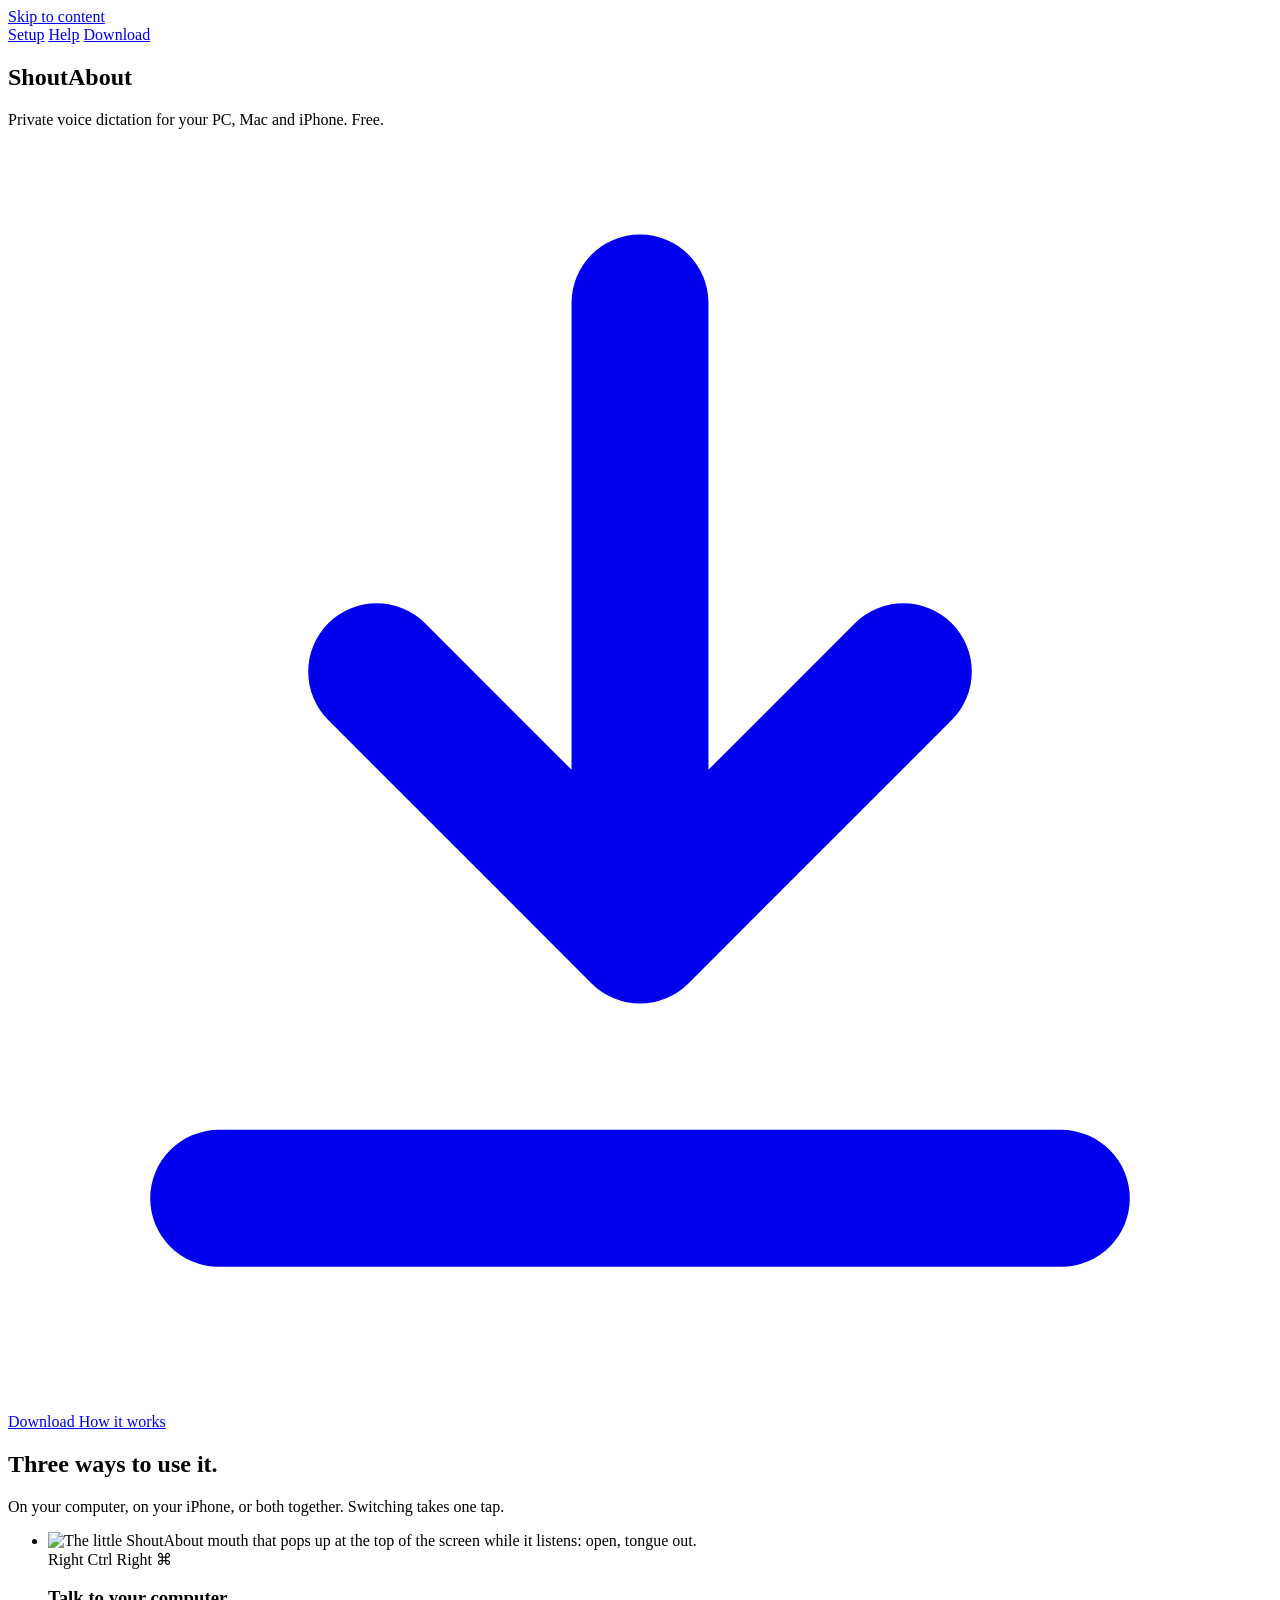
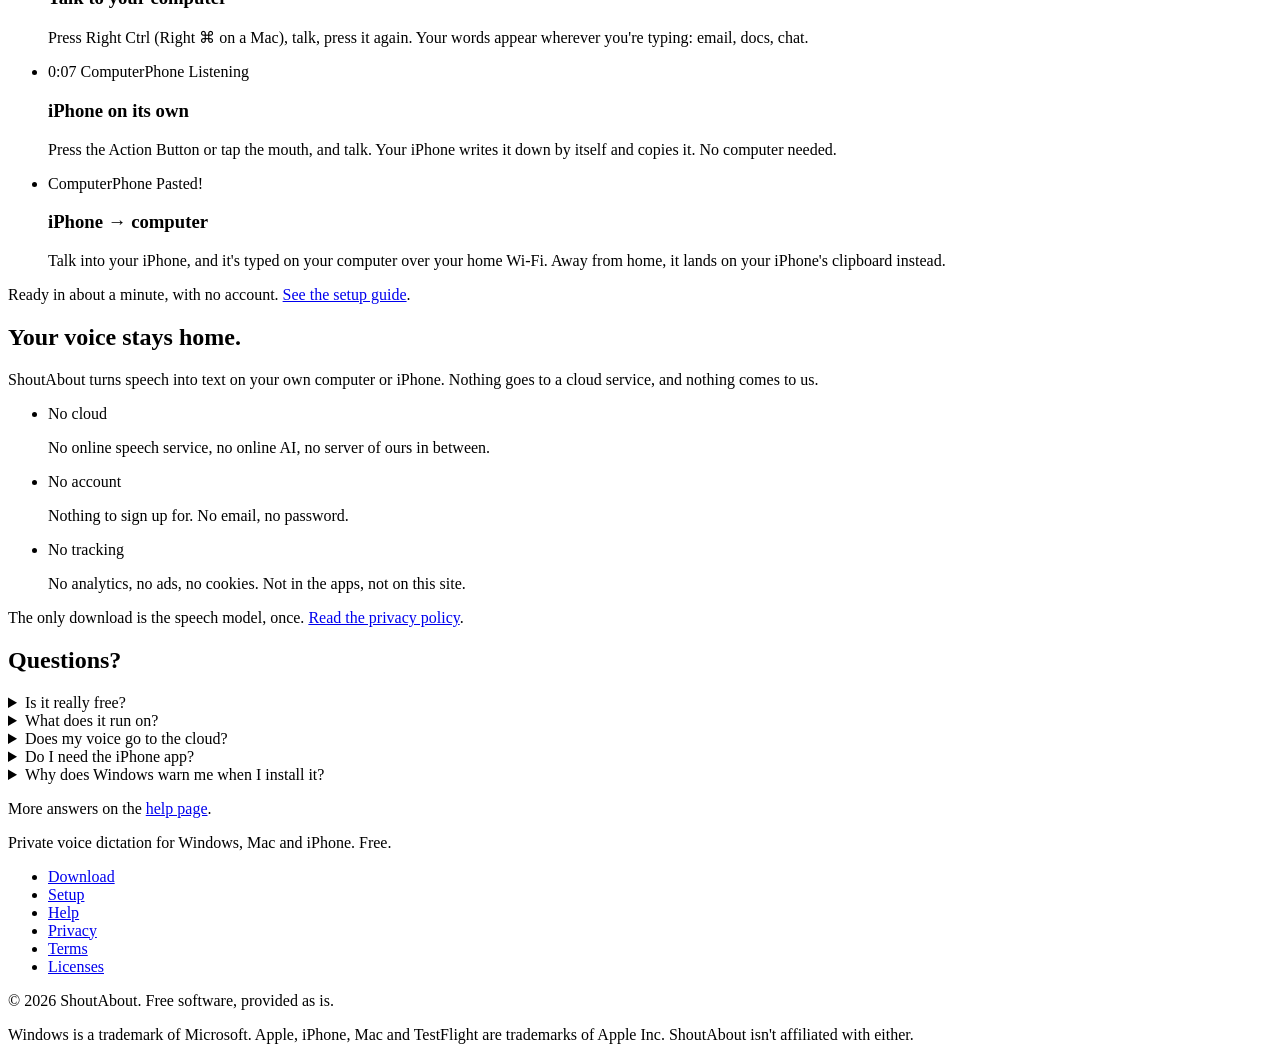
==== site/index.html @ f7136ee4 "ShoutAbout: free, private voice dictation for Windows, Mac and iPhone Open source under the MIT Lice" ====
<!DOCTYPE html>
<html lang="en">
<head>
  <meta charset="utf-8">
  <meta name="viewport" content="width=device-width, initial-scale=1">
  <title>ShoutAbout: free, private voice dictation for PC, Mac and iPhone</title>
  <meta name="description" content="Private voice dictation for Windows, Mac and iPhone. Press a key or tap your iPhone, talk, and the text lands where you're typing. Free. No cloud, no account, no tracking.">
  <link rel="canonical" href="https://shoutabout.fyi/">
  <meta name="color-scheme" content="light dark">
  <meta name="theme-color" content="#FFE600" media="(prefers-color-scheme: light)">
  <meta name="theme-color" content="#0A0A0A" media="(prefers-color-scheme: dark)">
  <link rel="icon" href="/favicon.ico" sizes="32x32">
  <link rel="icon" href="/favicon.svg" type="image/svg+xml">
  <link rel="apple-touch-icon" href="/apple-touch-icon.png">
  <link rel="manifest" href="/site.webmanifest">
  <link rel="preload" href="/assets/fonts/anton.woff2" as="font" type="font/woff2" crossorigin>
  <link rel="stylesheet" href="/assets/css/site.css">
  <meta property="og:type" content="website">
  <meta property="og:site_name" content="ShoutAbout">
  <meta property="og:title" content="ShoutAbout">
  <meta property="og:description" content="Private voice dictation for your PC, Mac and iPhone. Free. Your voice never leaves your devices.">
  <meta property="og:url" content="https://shoutabout.fyi/">
  <meta property="og:image" content="https://shoutabout.fyi/assets/img/og.png">
  <meta property="og:image:width" content="1200">
  <meta property="og:image:height" content="630">
  <meta property="og:image:alt" content="The ShoutAbout wordmark on yellow: the O is an open mouth with a red tongue. Private voice dictation. Free.">
  <meta name="twitter:card" content="summary_large_image">
  <script src="/assets/js/site.js" defer></script>
</head>
<body>
<a class="skip-link" href="#main">Skip to content</a>

<div class="tone-loud">
  <header class="site-header">
    <div class="wrap site-header__bar site-header__bar--end">
      <nav class="site-nav" aria-label="Main">
        <a href="/setup">Setup</a>
        <a href="/support">Help</a>
        <a class="btn btn--small" href="/download">Download</a>
      </nav>
    </div>
  </header>

  <main id="main">
    <section class="hero" aria-labelledby="hero-title">
      <div class="wrap">
        <h1 class="wordmark" id="hero-title">
          <span class="visually-hidden">ShoutAbout</span>
          <span class="wordmark__row" aria-hidden="true"><span data-wm="SH"></span><span class="mouth is-chatting"><span class="mouth__box"><span class="mouth__tongue"></span><span class="mouth__teeth"></span></span></span><span data-wm="UT"></span></span>
          <span class="wordmark__row" aria-hidden="true" data-wm="ABOUT"></span>
        </h1>
        <p class="hero__sub">Private voice dictation for your PC, Mac and iPhone. Free.</p>
        <div class="btn-row">
          <a class="btn" href="/download">
            <svg class="btn__icon" viewBox="0 0 24 24" aria-hidden="true" focusable="false"><path d="M12 3v12m0 0-5-5m5 5 5-5M4 20h16" fill="none" stroke="currentColor" stroke-width="2.6" stroke-linecap="round" stroke-linejoin="round"/></svg>
            <span>Download</span>
          </a>
          <a class="btn btn--ghost" href="#how">How it works</a>
        </div>
      </div>
    </section>
  </main>
</div>

<section class="tone-quiet section" id="how" aria-labelledby="how-title">
  <div class="wrap">
    <div class="section-head">
      <h2 class="h2" id="how-title">Three ways to use it.</h2>
      <p class="lead muted">On your computer, on your iPhone, or both together. Switching takes one tap.</p>
    </div>
    <ul class="ways">
      <li class="way">
        <div class="way__visual way__visual--pc">
          <img class="way__pill" src="/assets/img/shots/pc-pill-listening.webp" width="432" height="256" loading="lazy" decoding="async" alt="The little ShoutAbout mouth that pops up at the top of the screen while it listens: open, tongue out.">
          <div class="keys" aria-hidden="true">
            <span class="keycap">Right Ctrl</span>
            <span class="keycap">Right &#8984;</span>
          </div>
        </div>
        <h3 class="h3">Talk to your computer</h3>
        <p class="muted">Press Right Ctrl (Right &#8984; on a Mac), talk, press it again. Your words appear wherever you're typing: email, docs, chat.</p>
      </li>
      <li class="way">
        <div class="way__visual">
          <div class="iphone" role="img" aria-label="Drawing of an iPhone while ShoutAbout listens: the yellow mouth tile and a timer in the Dynamic Island, Phone chosen at the top, and the mouth on screen.">
            <span class="island"><span class="icon-tile"><span class="mouth"><span class="mouth__box"><span class="mouth__tongue"></span><span class="mouth__teeth"></span></span></span></span><span class="island__time">0:07</span></span>
            <span class="iphone__body">
              <span class="seg"><span>Computer</span><span class="is-on">Phone</span></span>
              <span class="icon-tile"><span class="mouth"><span class="mouth__box"><span class="mouth__tongue"></span><span class="mouth__teeth"></span></span></span></span>
              <span class="iphone__word">Listening</span>
            </span>
          </div>
        </div>
        <h3 class="h3">iPhone on its own</h3>
        <p class="muted">Press the Action Button or tap the mouth, and talk. Your iPhone writes it down by itself and copies it. No computer needed.</p>
      </li>
      <li class="way">
        <div class="way__visual">
          <div class="iphone" role="img" aria-label="Drawing of an iPhone after a dictation: Computer chosen at the top, the yellow mouth tile, and Pasted! On your computer.">
            <span class="island"></span>
            <span class="iphone__body">
              <span class="seg"><span class="is-on">Computer</span><span>Phone</span></span>
              <span class="icon-tile"><span class="mouth"><span class="mouth__box"><span class="mouth__tongue"></span><span class="mouth__teeth"></span></span></span></span>
              <span class="iphone__word">Pasted!</span>
            </span>
          </div>
        </div>
        <h3 class="h3">iPhone &rarr; computer</h3>
        <p class="muted">Talk into your iPhone, and it's typed on your computer over your home Wi-Fi. Away from home, it lands on your iPhone's clipboard instead.</p>
      </li>
    </ul>
    <p class="section-foot section-foot--center muted">Ready in about a minute, with no account. <a href="/setup">See the setup guide</a>.</p>
  </div>
</section>

<section class="tone-ink section" id="privacy" aria-labelledby="privacy-title">
  <div class="wrap">
    <div class="section-head">
      <h2 class="h2" id="privacy-title">Your voice stays home.</h2>
      <p class="lead">ShoutAbout turns speech into text on your own computer or iPhone. Nothing goes to a cloud service, and nothing comes to us.</p>
    </div>
    <ul class="promises">
      <li class="promise">
        <span class="promise__big">No cloud</span>
        <p>No online speech service, no online AI, no server of ours in between.</p>
      </li>
      <li class="promise">
        <span class="promise__big">No account</span>
        <p>Nothing to sign up for. No email, no password.</p>
      </li>
      <li class="promise">
        <span class="promise__big">No tracking</span>
        <p>No analytics, no ads, no cookies. Not in the apps, not on this site.</p>
      </li>
    </ul>
    <p class="fineprint">The only download is the speech model, once. <a href="/privacy">Read the privacy policy</a>.</p>
  </div>
</section>

<section class="tone-quiet section" id="faq" aria-labelledby="faq-title">
  <div class="wrap">
    <div class="section-head section-head--center">
      <h2 class="h2" id="faq-title">Questions?</h2>
    </div>
    <div class="faq">
      <details>
        <summary>Is it really free?</summary>
        <div class="faq__answer"><p>Yes. ShoutAbout is free to download and use. No ads, no account, no trial, no in-app purchases.</p></div>
      </details>
      <details>
        <summary>What does it run on?</summary>
        <div class="faq__answer">
          <ul>
            <li><strong>Windows:</strong> Windows 10 (version 1809 or later) or Windows 11, 64-bit. An NVIDIA graphics card makes it faster, but any PC works.</li>
            <li><strong>Mac:</strong> a Mac with Apple silicon (M1 or newer) and macOS 14 Sonoma or later.</li>
            <li><strong>iPhone:</strong> iOS 26 or later. It starts as a TestFlight beta; the App Store comes later.</li>
          </ul>
        </div>
      </details>
      <details>
        <summary>Does my voice go to the cloud?</summary>
        <div class="faq__answer"><p>No. Speech is turned into text on your computer or on your iPhone. When your iPhone sends a recording to your computer, it goes straight across your home Wi-Fi. We never receive your audio or your words.</p></div>
      </details>
      <details>
        <summary>Do I need the iPhone app?</summary>
        <div class="faq__answer"><p>No. Your computer works on its own with a key, and the iPhone app works on its own too. Use both, and your iPhone becomes a microphone for your computer.</p></div>
      </details>
      <details>
        <summary>Why does Windows warn me when I install it?</summary>
        <div class="faq__answer"><p>Windows doesn't know ShoutAbout's installer yet, so it says &ldquo;Windows protected your PC&rdquo;. Click <strong>More info</strong>, then <strong>Run anyway</strong>. A Microsoft Store version, which installs without the warning, is planned. The Mac app is signed and notarized by Apple, so it opens without one.</p></div>
      </details>
    </div>
    <p class="section-foot section-foot--center muted">More answers on the <a href="/support">help page</a>.</p>
  </div>
</section>

<footer class="site-footer tone-ink">
  <div class="wrap">
    <div class="site-footer__grid">
      <div>
        <a class="lockup" href="/" aria-label="ShoutAbout home">
          <span class="lockup__row" aria-hidden="true"><span data-wm="SH"></span><span class="mouth"><span class="mouth__box"><span class="mouth__tongue"></span><span class="mouth__teeth"></span></span></span><span data-wm="UT"></span></span>
          <span class="lockup__row" aria-hidden="true" data-wm="ABOUT"></span>
        </a>
        <p>Private voice dictation for Windows, Mac and iPhone. Free.</p>
      </div>
      <nav aria-label="Footer">
        <ul class="site-footer__links">
          <li><a href="/download">Download</a></li>
          <li><a href="/setup">Setup</a></li>
          <li><a href="/support">Help</a></li>
          <li><a href="/privacy">Privacy</a></li>
          <li><a href="/terms">Terms</a></li>
          <li><a href="/licenses">Licenses</a></li>
          <li data-contact hidden><a data-contact-link href="/support#contact">Email</a></li>
        </ul>
      </nav>
    </div>
    <div class="site-footer__legal">
      <p>&copy; 2026 ShoutAbout. Free software, provided as is.</p>
      <p>Windows is a trademark of Microsoft. Apple, iPhone, Mac and TestFlight are trademarks of Apple Inc. ShoutAbout isn't affiliated with either.</p>
    </div>
  </div>
</footer>
</body>
</html>
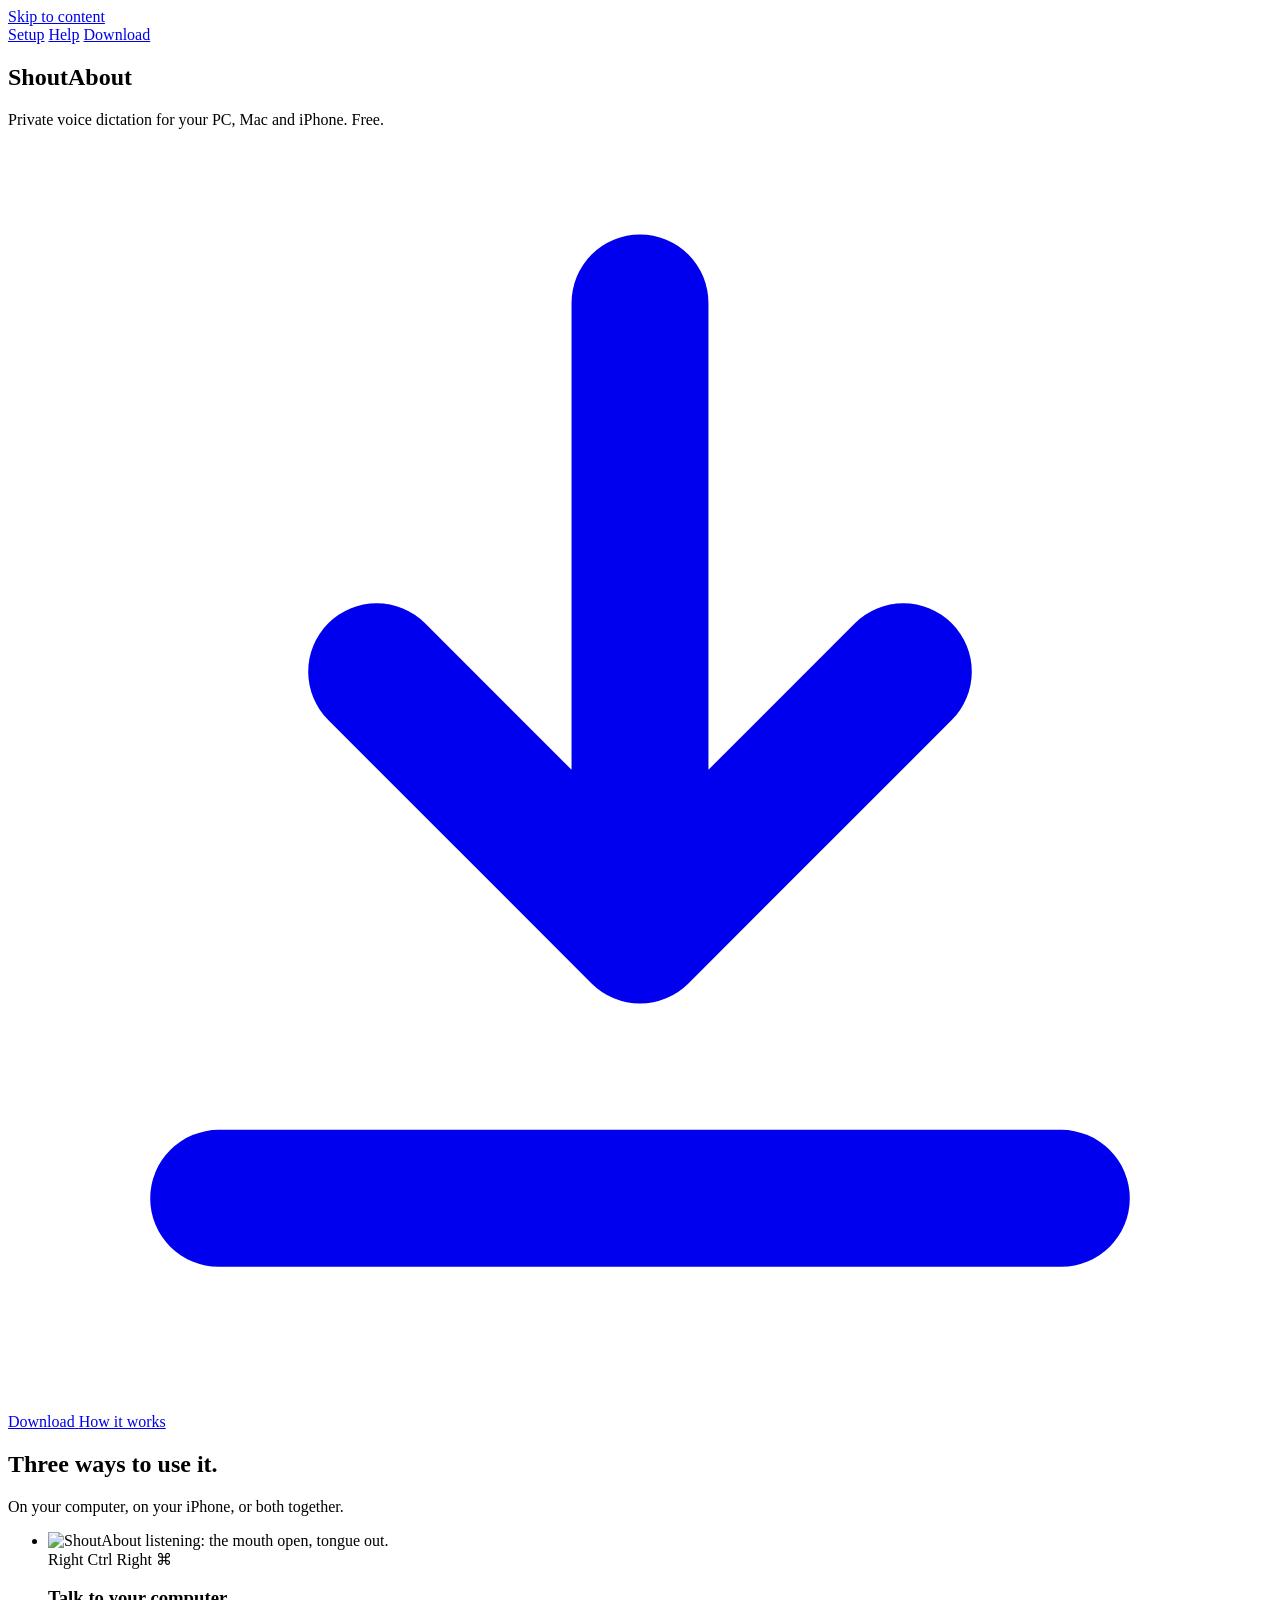
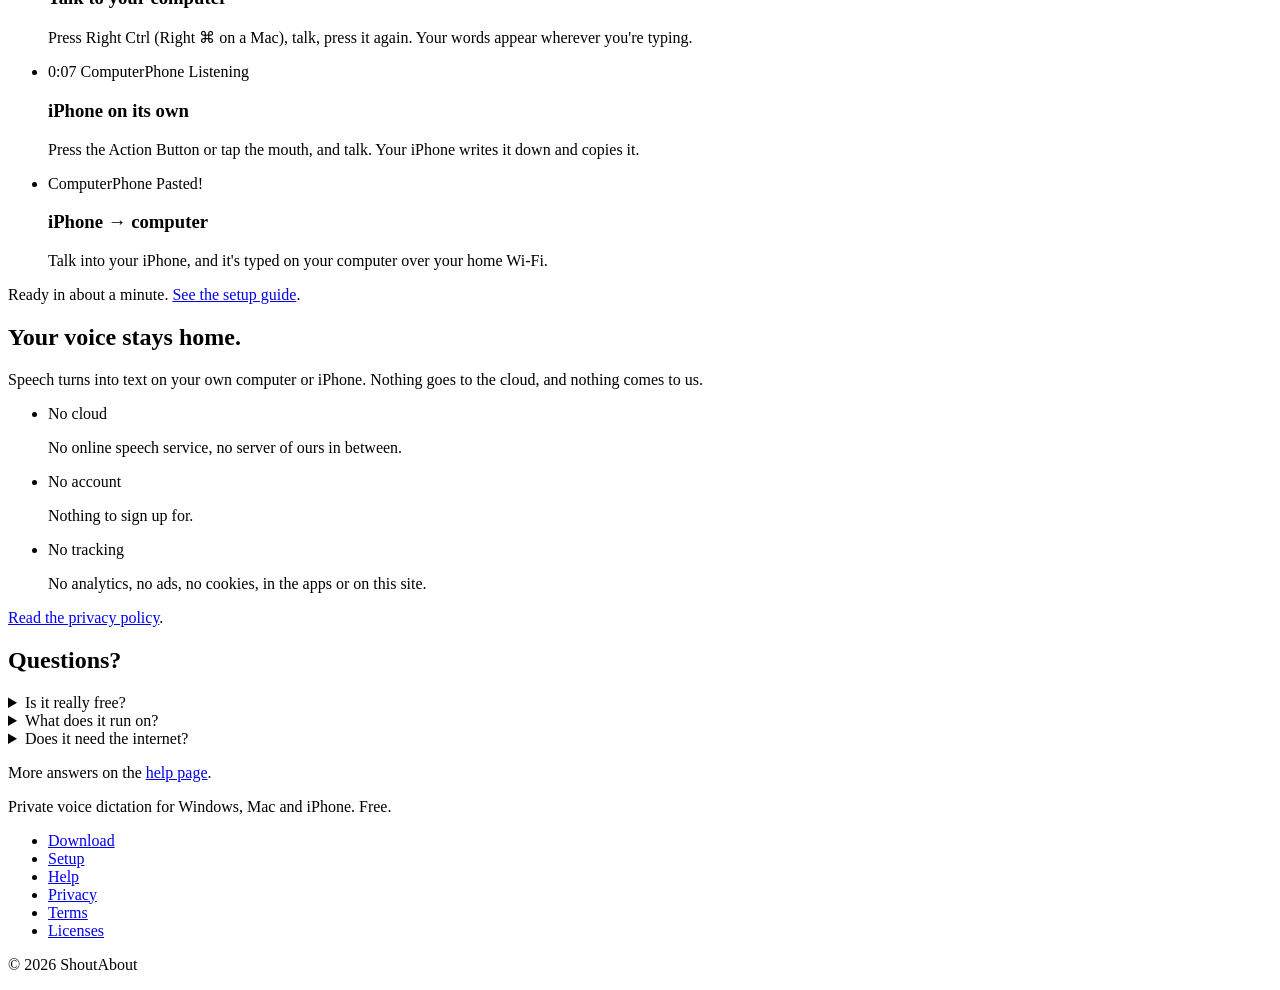
==== commit 3e0df3f2: "site: drop trademark footer line, trim homepage copy (WIP)" ====
--- a/site/index.html
+++ b/site/index.html
@@ -66,19 +66,19 @@
   <div class="wrap">
     <div class="section-head">
       <h2 class="h2" id="how-title">Three ways to use it.</h2>
-      <p class="lead muted">On your computer, on your iPhone, or both together. Switching takes one tap.</p>
+      <p class="lead muted">On your computer, on your iPhone, or both together.</p>
     </div>
     <ul class="ways">
       <li class="way">
         <div class="way__visual way__visual--pc">
-          <img class="way__pill" src="/assets/img/shots/pc-pill-listening.webp" width="432" height="256" loading="lazy" decoding="async" alt="The little ShoutAbout mouth that pops up at the top of the screen while it listens: open, tongue out.">
+          <img class="way__pill" src="/assets/img/shots/pc-pill-listening.webp" width="432" height="256" loading="lazy" decoding="async" alt="ShoutAbout listening: the mouth open, tongue out.">
           <div class="keys" aria-hidden="true">
             <span class="keycap">Right Ctrl</span>
             <span class="keycap">Right &#8984;</span>
           </div>
         </div>
         <h3 class="h3">Talk to your computer</h3>
-        <p class="muted">Press Right Ctrl (Right &#8984; on a Mac), talk, press it again. Your words appear wherever you're typing: email, docs, chat.</p>
+        <p class="muted">Press Right Ctrl (Right &#8984; on a Mac), talk, press it again. Your words appear wherever you're typing.</p>
       </li>
       <li class="way">
         <div class="way__visual">
@@ -92,7 +92,7 @@
           </div>
         </div>
         <h3 class="h3">iPhone on its own</h3>
-        <p class="muted">Press the Action Button or tap the mouth, and talk. Your iPhone writes it down by itself and copies it. No computer needed.</p>
+        <p class="muted">Press the Action Button or tap the mouth, and talk. Your iPhone writes it down and copies it.</p>
       </li>
       <li class="way">
         <div class="way__visual">
@@ -106,10 +106,10 @@
           </div>
         </div>
         <h3 class="h3">iPhone &rarr; computer</h3>
-        <p class="muted">Talk into your iPhone, and it's typed on your computer over your home Wi-Fi. Away from home, it lands on your iPhone's clipboard instead.</p>
+        <p class="muted">Talk into your iPhone, and it's typed on your computer over your home Wi-Fi.</p>
       </li>
     </ul>
-    <p class="section-foot section-foot--center muted">Ready in about a minute, with no account. <a href="/setup">See the setup guide</a>.</p>
+    <p class="section-foot section-foot--center muted">Ready in about a minute. <a href="/setup">See the setup guide</a>.</p>
   </div>
 </section>
 
@@ -117,23 +117,23 @@
   <div class="wrap">
     <div class="section-head">
       <h2 class="h2" id="privacy-title">Your voice stays home.</h2>
-      <p class="lead">ShoutAbout turns speech into text on your own computer or iPhone. Nothing goes to a cloud service, and nothing comes to us.</p>
+      <p class="lead">Speech turns into text on your own computer or iPhone. Nothing goes to the cloud, and nothing comes to us.</p>
     </div>
     <ul class="promises">
       <li class="promise">
         <span class="promise__big">No cloud</span>
-        <p>No online speech service, no online AI, no server of ours in between.</p>
+        <p>No online speech service, no server of ours in between.</p>
       </li>
       <li class="promise">
         <span class="promise__big">No account</span>
-        <p>Nothing to sign up for. No email, no password.</p>
+        <p>Nothing to sign up for.</p>
       </li>
       <li class="promise">
         <span class="promise__big">No tracking</span>
-        <p>No analytics, no ads, no cookies. Not in the apps, not on this site.</p>
+        <p>No analytics, no ads, no cookies, in the apps or on this site.</p>
       </li>
     </ul>
-    <p class="fineprint">The only download is the speech model, once. <a href="/privacy">Read the privacy policy</a>.</p>
+    <p class="fineprint"><a href="/privacy">Read the privacy policy</a>.</p>
   </div>
 </section>
 
@@ -145,29 +145,21 @@
     <div class="faq">
       <details>
         <summary>Is it really free?</summary>
-        <div class="faq__answer"><p>Yes. ShoutAbout is free to download and use. No ads, no account, no trial, no in-app purchases.</p></div>
+        <div class="faq__answer"><p>Yes. No ads, no account, no trial, no in-app purchases.</p></div>
       </details>
       <details>
         <summary>What does it run on?</summary>
         <div class="faq__answer">
           <ul>
-            <li><strong>Windows:</strong> Windows 10 (version 1809 or later) or Windows 11, 64-bit. An NVIDIA graphics card makes it faster, but any PC works.</li>
-            <li><strong>Mac:</strong> a Mac with Apple silicon (M1 or newer) and macOS 14 Sonoma or later.</li>
-            <li><strong>iPhone:</strong> iOS 26 or later. It starts as a TestFlight beta; the App Store comes later.</li>
+            <li><strong>Windows:</strong> Windows 10 (version 1809 or later) or Windows 11, 64-bit. Any PC works; an NVIDIA graphics card makes it faster.</li>
+            <li><strong>Mac:</strong> Apple silicon (M1 or newer), macOS 14 Sonoma or later.</li>
+            <li><strong>iPhone:</strong> iOS 26 or later.</li>
           </ul>
         </div>
       </details>
       <details>
-        <summary>Does my voice go to the cloud?</summary>
-        <div class="faq__answer"><p>No. Speech is turned into text on your computer or on your iPhone. When your iPhone sends a recording to your computer, it goes straight across your home Wi-Fi. We never receive your audio or your words.</p></div>
-      </details>
-      <details>
-        <summary>Do I need the iPhone app?</summary>
-        <div class="faq__answer"><p>No. Your computer works on its own with a key, and the iPhone app works on its own too. Use both, and your iPhone becomes a microphone for your computer.</p></div>
-      </details>
-      <details>
-        <summary>Why does Windows warn me when I install it?</summary>
-        <div class="faq__answer"><p>Windows doesn't know ShoutAbout's installer yet, so it says &ldquo;Windows protected your PC&rdquo;. Click <strong>More info</strong>, then <strong>Run anyway</strong>. A Microsoft Store version, which installs without the warning, is planned. The Mac app is signed and notarized by Apple, so it opens without one.</p></div>
+        <summary>Does it need the internet?</summary>
+        <div class="faq__answer"><p>Only once, to download the speech model. Your iPhone sends to your computer over your home Wi-Fi; away from home, it writes the text itself and copies it.</p></div>
       </details>
     </div>
     <p class="section-foot section-foot--center muted">More answers on the <a href="/support">help page</a>.</p>
@@ -197,8 +189,7 @@
       </nav>
     </div>
     <div class="site-footer__legal">
-      <p>&copy; 2026 ShoutAbout. Free software, provided as is.</p>
-      <p>Windows is a trademark of Microsoft. Apple, iPhone, Mac and TestFlight are trademarks of Apple Inc. ShoutAbout isn't affiliated with either.</p>
+      <p>&copy; 2026 ShoutAbout</p>
     </div>
   </div>
 </footer>
